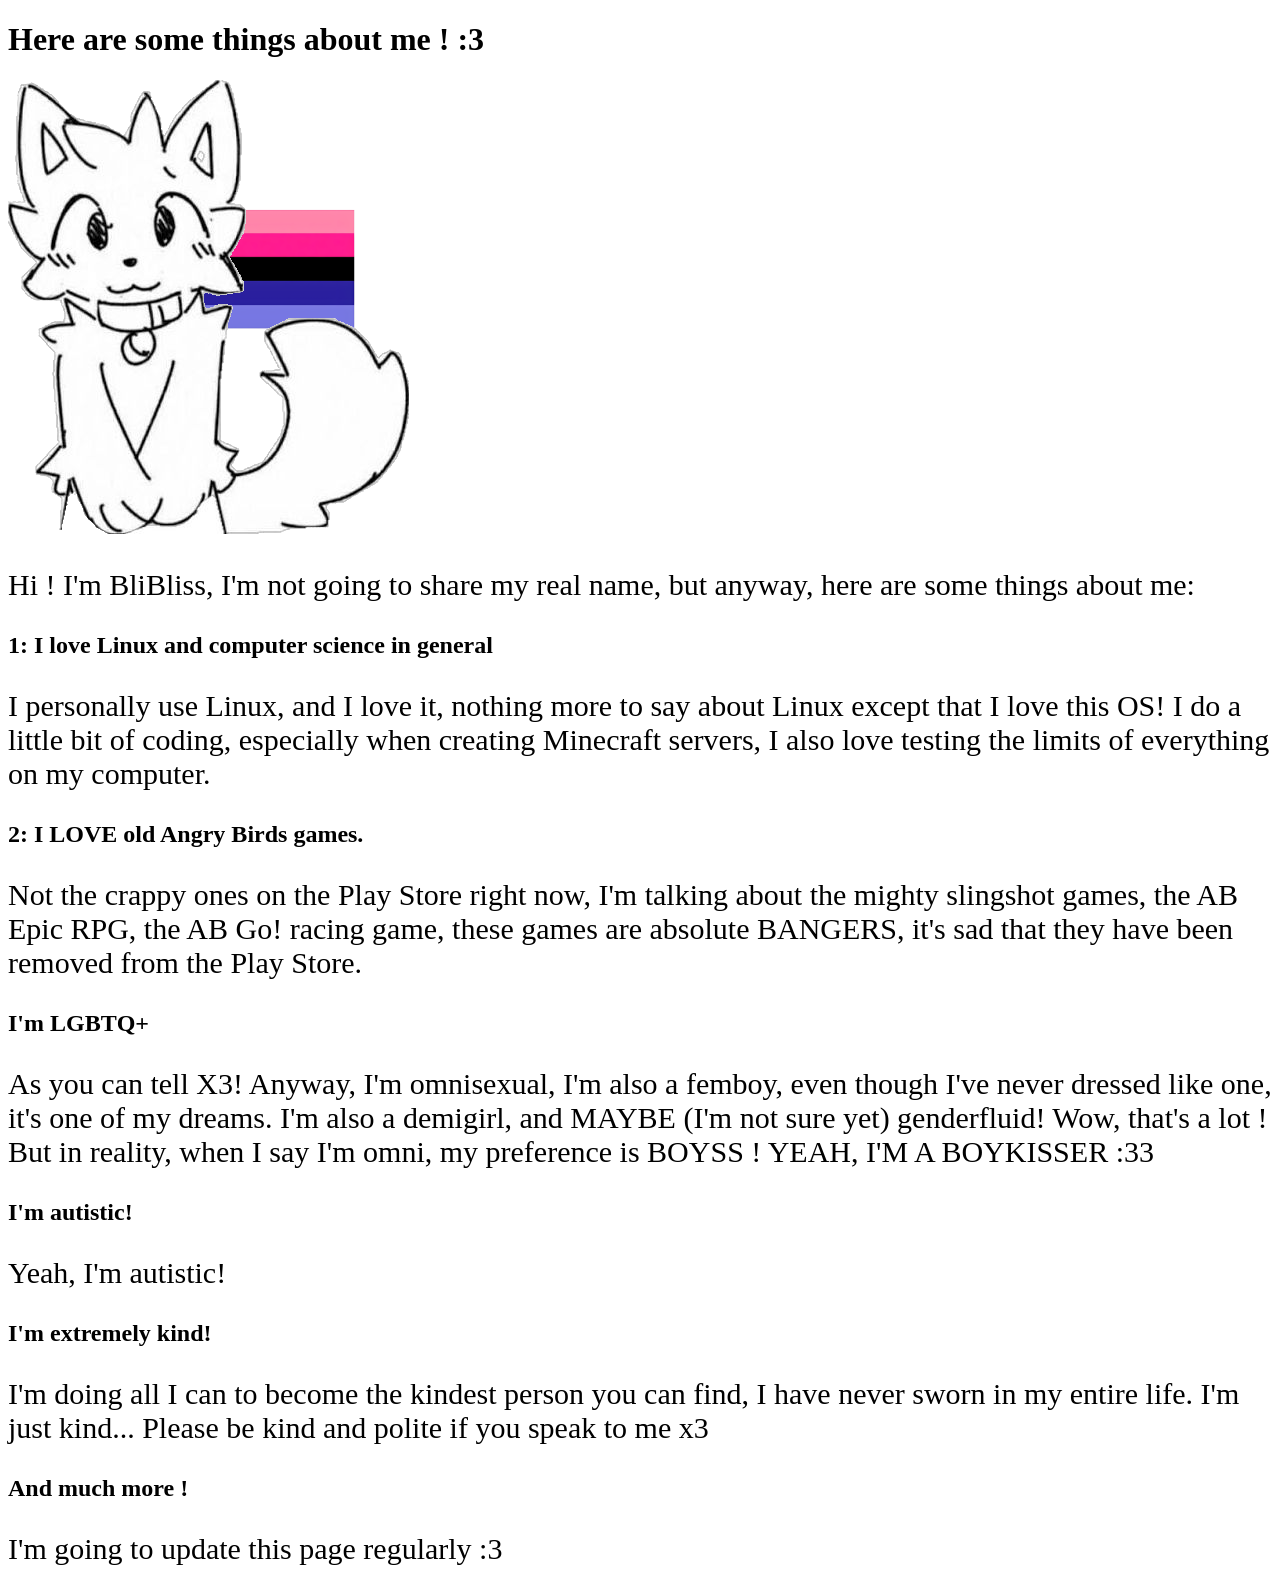
==== abitaboutme.html @ 6e4125ed "Update" ====
<!DOCTYPE html>
<html lang="en">
<head>
    <link rel="stylesheet" href="style.css"> 

    <meta charset="UTF-8">
    <meta name="viewport" content="width=device-width, initial-scale=1.0">
    <title>Things about me !</title>

</head>
<body>

    <h1>Here are some things about me ! :3</h1>
    <img src="images/aaaaa2.png" class="aaaaa2">
    <p>Hi ! I'm BliBliss, I'm not going to share my real name, but anyway, here are some things about me:</p>
    <h2>1: I love Linux and computer science in general</h2>
    <p>I personally use Linux, and I love it, nothing more to say about Linux except that I love this OS! I do a little bit of coding, especially when creating Minecraft servers, I also love testing the limits of everything on my computer.</p>
    <h2>2: I LOVE old Angry Birds games.</h2>
    <p>Not the crappy ones on the Play Store right now, I'm talking about the mighty slingshot games, the AB Epic RPG, the AB Go! racing game, these games are absolute BANGERS, it's sad that they have been removed from the Play Store.</p>
    <h2>I'm LGBTQ+</h2>
    <p>As you can tell X3! Anyway, I'm omnisexual, I'm also a femboy, even though I've never dressed like one, it's one of my dreams. I'm also a demigirl, and MAYBE (I'm not sure yet) genderfluid! Wow, that's a lot ! But in reality, when I say I'm omni, my preference is BOYSS ! YEAH, I'M A BOYKISSER :33</p>
    <h2>I'm autistic!</h2>
    <p>Yeah, I'm autistic!</p>
    <h2>I'm extremely kind!</h2>
    <p>I'm doing all I can to become the kindest person you can find, I have never sworn in my entire life. I'm just kind... Please be kind and polite if you speak to me x3</p>
    <h2>And much more !</h2>
    <p>I'm going to update this page regularly :3</p>

    
</body>
</html>
---- style.css ----
.boykisserlogo {
    width: 600px;
    animation: rotation 2s linear infinite;
    transform-style: preserve-3d;
    position: 0;





}

@keyframes rotation {

    from {
        transform: rotateY(0deg);
         }

    to {

        transform: rotateY(360deg);
       }

    }
        
.container {
    perspective: 1000px;

    display: flex;
    justify-content: center;
    align-items: center;

}

body{

    animation: changement 5s infinite;

}

@keyframes changement {

    0% {
         background-color: pink;
         }

    50% {

         background-color: white;
        }
    100%  {

        background-color: pink;
        }

    }


@keyframes changement2 {

    0% {
         background-color: white;
         }

    50% {

         background-color: pink;
        }
    100%  {

        background-color: white;
        }

    }
    

p {
    color: black;
    font-size: 30px;
}
       

.bouton1{

    color: rgb(0, 0, 0);
    border-width: 3px;
    border-color: black;
    background-color: pink;
    margin-top: 100px;
    animation: changement2 5s infinite;
    width: 200px;
    height: 60px;
}
.bouton2{  
    color: rgb(0, 0, 0);
    border-width: 3px;
    border-color: black;
    background-color: pink;
    margin-top: 10px;
    animation: changement2 5s infinite;
    width: 200px;
    height: 60px;
    display: block;

}

.bouton3{  
    color: rgb(0, 0, 0);
    border-width: 3px;
    border-color: black;
    background-color: pink;
    margin-top: 10px;
    animation: changement2 5s infinite;
    width: 200px;
    height: 60px;
    display: block;

}

.boykisser-spin{

    width: 1000px;
    display: flex;
    justify-content: center;
    
    
}
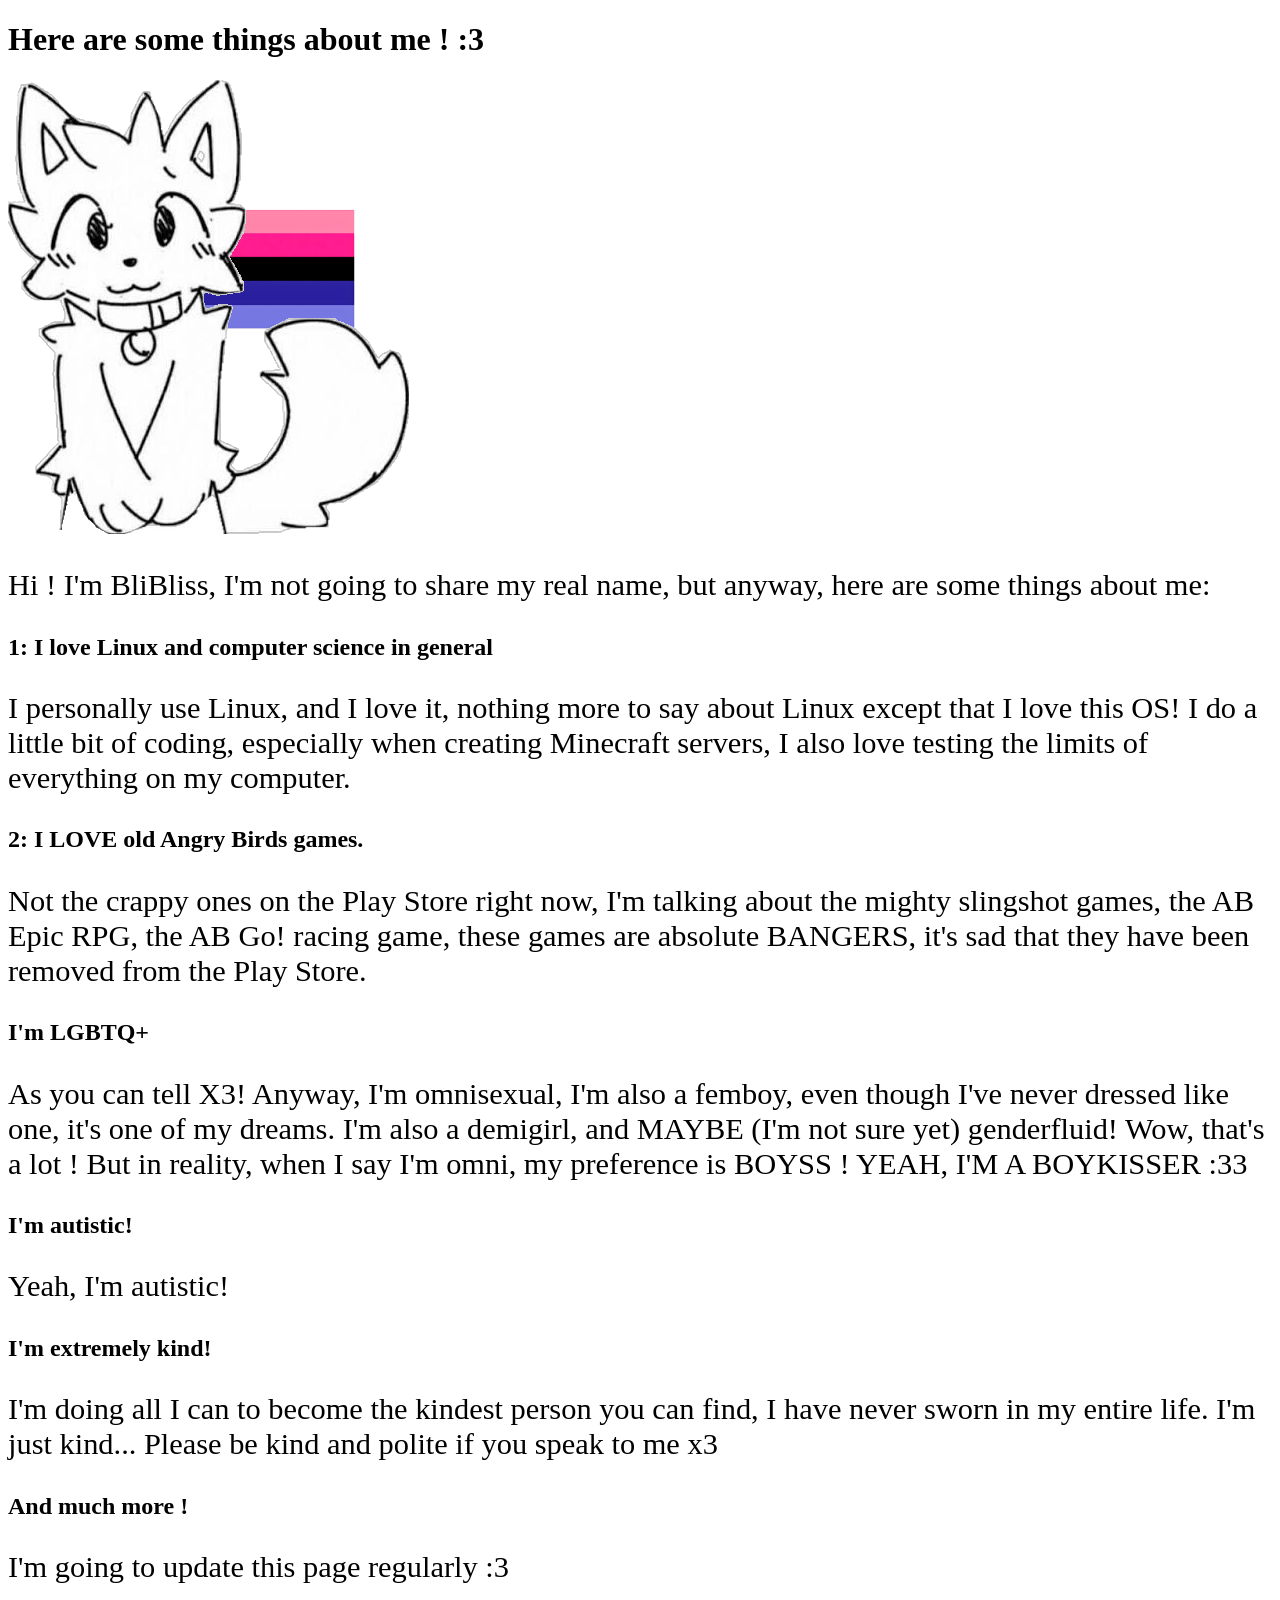
==== commit 4c310ffc: "CSS responsive, a new page and other little things !" ====
--- a/abitaboutme.html
+++ b/abitaboutme.html
@@ -8,7 +8,7 @@
     <title>Things about me !</title>
 
 </head>
-<body>
+<body class="body1">
 
     <h1>Here are some things about me ! :3</h1>
     <img src="images/aaaaa2.png" class="aaaaa2">
--- a/style.css
+++ b/style.css
@@ -1,127 +1,137 @@
 .boykisserlogo {
-    width: 600px;
+    width: clamp(250px, 40vw, 600px);
     animation: rotation 2s linear infinite;
     transform-style: preserve-3d;
-    position: 0;
-
-
-
-
-
+    position: relative;
 }
 
 @keyframes rotation {
 
     from {
         transform: rotateY(0deg);
-         }
+    }
 
     to {
+        transform: rotateY(360deg);
+    }
 
-        transform: rotateY(360deg);
-       }
+}
 
-    }
-        
 .container {
     perspective: 1000px;
-
     display: flex;
     justify-content: center;
     align-items: center;
-
 }
 
-body{
-
+.body1 {
     animation: changement 5s infinite;
-
 }
 
 @keyframes changement {
 
     0% {
-         background-color: pink;
-         }
+        background-color: pink;
+    }
 
     50% {
-
-         background-color: white;
-        }
-    100%  {
-
-        background-color: pink;
-        }
-
+        background-color: white;
     }
 
+    100% {
+        background-color: pink;
+    }
+
+}
 
 @keyframes changement2 {
 
     0% {
-         background-color: white;
-         }
+        background-color: white;
+    }
 
     50% {
+        background-color: pink;
+    }
 
-         background-color: pink;
-        }
-    100%  {
+    100% {
+        background-color: white;
+    }
 
-        background-color: white;
-        }
-
-    }
-    
+}
 
 p {
     color: black;
-    font-size: 30px;
+    font-size: clamp(1.1rem, 4vw, 1.9rem); 
 }
-       
 
-.bouton1{
-
+.bouton1 {
     color: rgb(0, 0, 0);
     border-width: 3px;
     border-color: black;
     background-color: pink;
-    margin-top: 100px;
+    margin-top: clamp(40px, 10vh, 100px);
     animation: changement2 5s infinite;
-    width: 200px;
-    height: 60px;
+    width: clamp(150px, 40vw, 200px);
+    height: clamp(45px, 10vw, 60px);
 }
-.bouton2{  
+
+.bouton2 {
+    color: rgb(0, 0, 0);
+    border-width: 3px;
+    border-color: black;
+    background-color: pink;
+    margin-top: 10px; 
+    animation: changement2 5s infinite;
+    width: clamp(150px, 40vw, 200px);
+    height: clamp(45px, 10vw, 60px);
+    display: block;
+}
+
+.bouton3 {
     color: rgb(0, 0, 0);
     border-width: 3px;
     border-color: black;
     background-color: pink;
     margin-top: 10px;
     animation: changement2 5s infinite;
-    width: 200px;
-    height: 60px;
+    width: clamp(150px, 40vw, 200px);
+    height: clamp(45px, 10vw, 60px);
     display: block;
-
 }
 
-.bouton3{  
-    color: rgb(0, 0, 0);
-    border-width: 3px;
-    border-color: black;
-    background-color: pink;
-    margin-top: 10px;
-    animation: changement2 5s infinite;
-    width: 200px;
-    height: 60px;
-    display: block;
-
+.boykisser-spin {
+    width: clamp(300px, 70vw, 1000px);
+    display: flex;
+    justify-content: center;
 }
 
-.boykisser-spin{
-
-    width: 1000px;
+.h1htregg {
     display: flex;
     justify-content: center;
-    
-    
+    background-color: rgba(255, 128, 128, 0.366);
+    border-color: black;
+    border-radius: 2px;
+}
+
+.bodysecret {
+    background-color: rgba(255, 190, 68, 0.483);
+}
+
+.body2 {
+    background-color: white;
+}
+
+.screensaverbk {
+    width: clamp(120px, 30vw, 300px); 
+    z-index: 1;
+}
+
+.screensaverbktitle {
+    background-color: pink;
+    position: relative; 
+    z-index: 2;
+    display: flex;
+    justify-content: center;
+
 }
